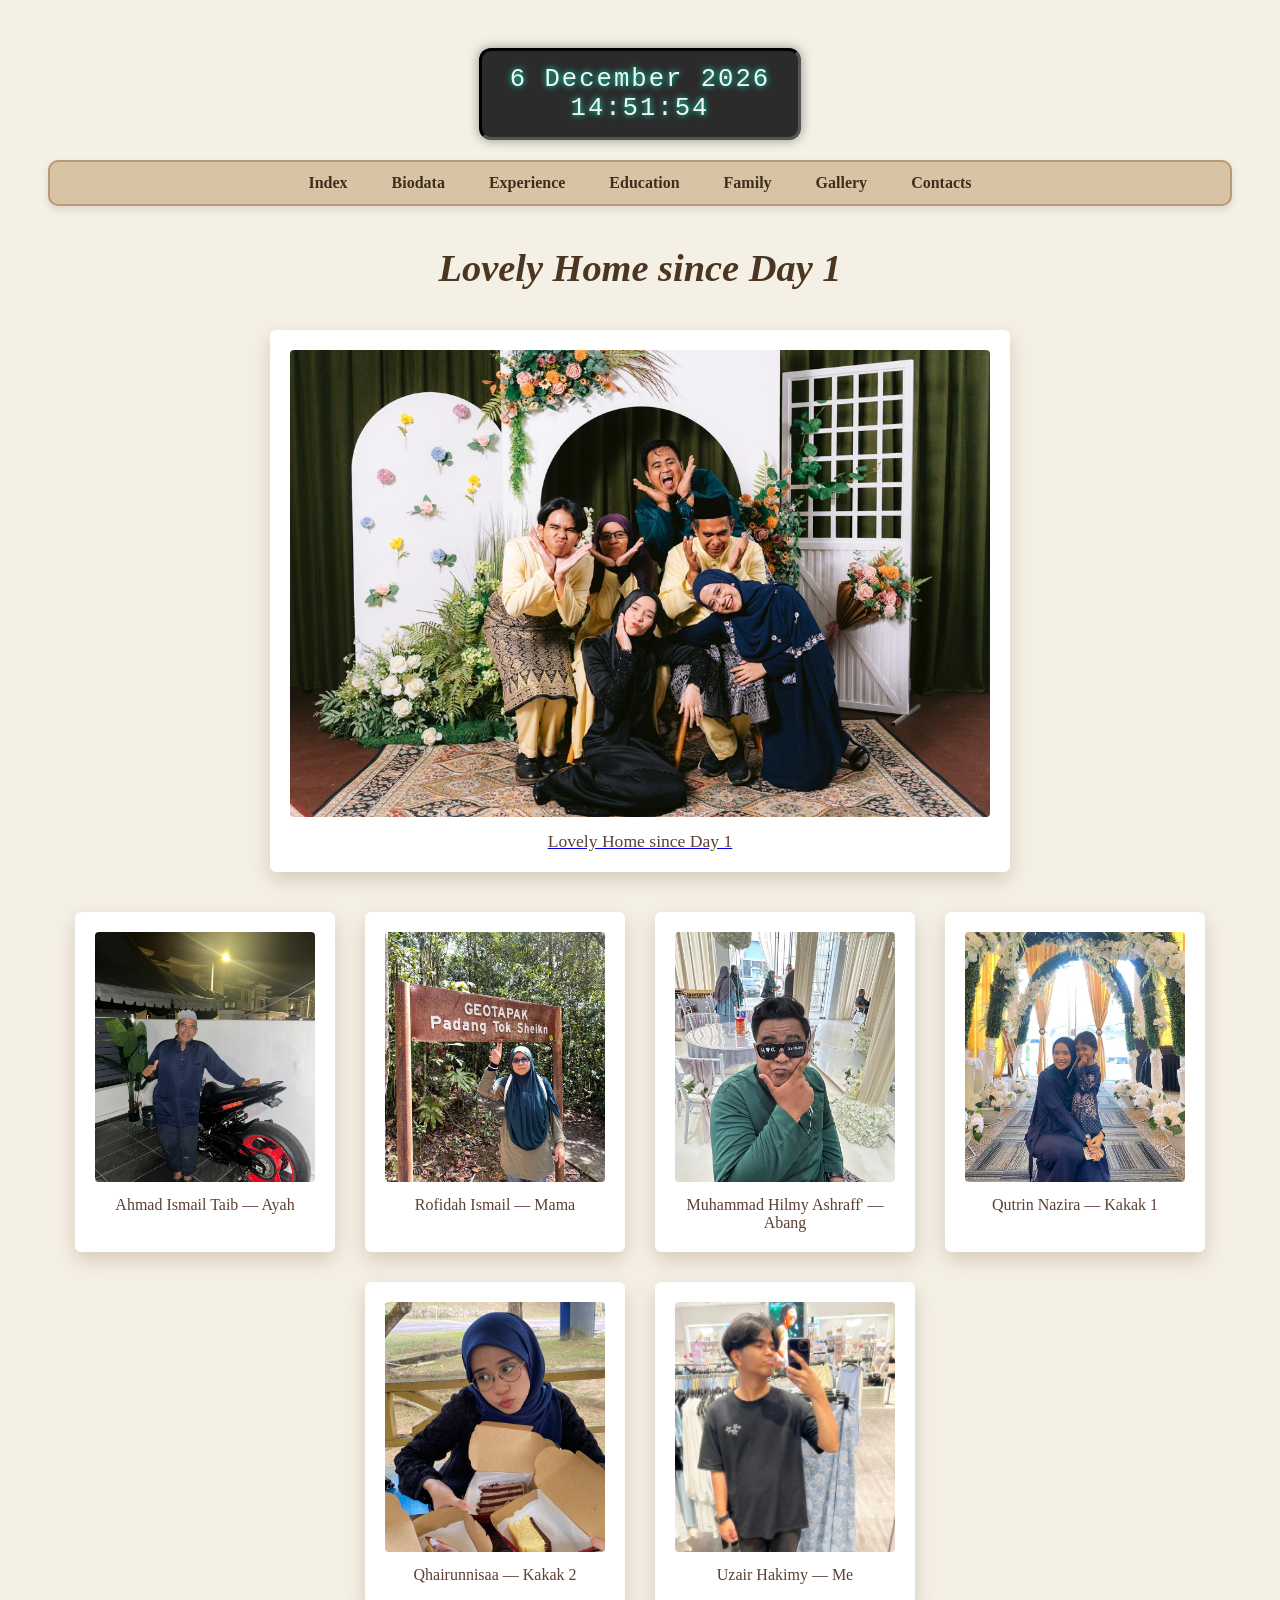
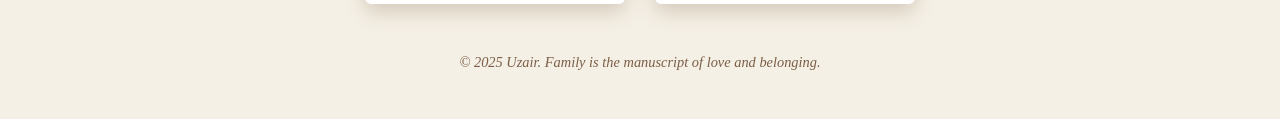
==== family.html @ e64a84ff "Add files via upload" ====
<!DOCTYPE html>
<html lang="en">
<head>
  <meta charset="UTF-8">
  <title>Family</title>
  <style>
    body {
      font-family: 'Georgia', serif;
      background-image: url('https://www.transparenttextures.com/patterns/old-map.png');
      background-color: #f5f0e6;
      color: #3e2f1c;
      padding: 40px;
    }

    /* Clock styling */
    #clock-container {
      text-align: center;
      margin-bottom: 20px;
    }

    #clock {
      font-family: 'Courier New', monospace;
      font-size: 1.6em;
      color: #f4f4f4;
      background-color: #2b2b2b;
      border: 3px inset #555;
      padding: 14px 28px;
      border-radius: 12px;
      display: inline-block;
      box-shadow: 0 0 12px rgba(0,0,0,0.4);
      letter-spacing: 2px;
      text-shadow: 0 0 6px #00ffcc;
    }

    /* Navbar styling */
    .navbar {
      background-color: #d8c3a5;
      border: 2px solid #b89b72;
      padding: 12px;
      border-radius: 10px;
      text-align: center;
      box-shadow: 0 4px 8px rgba(0,0,0,0.1);
      margin-bottom: 40px;
    }

    .navbar a {
      color: #3e2f1c;
      text-decoration: none;
      margin: 0 20px;
      font-weight: bold;
      font-family: 'Palatino Linotype', serif;
    }

    .navbar a:hover { text-decoration: underline; }

    h1 {
      font-family: 'Palatino Linotype', serif;
      font-style: italic;
      font-size: 2.4em;
      color: #4b3621;
      text-align: center;
      margin-bottom: 40px;
    }

.family-photo {
  text-align: center;
  margin-bottom: 40px;
}

.family-photo .polaroid {
  background-color: #fff;
  border: 10px solid #fff;
  border-radius: 6px;
  box-shadow: 0 8px 20px rgba(120, 90, 60, 0.25);
  padding: 10px;
  text-align: center;
  width: 100%;
  max-width: 700px;
  margin: 0 auto;
}

.family-photo .polaroid img {
  width: 100%;
  height: auto;
  object-fit: cover;
  border-radius: 4px;
  margin-bottom: 10px;
}

.family-photo .caption {
  font-family: 'Georgia', serif;
  font-size: 1.1em;
  color: #5c4033;
  animation: glow 2s ease-in-out infinite alternate;
}

@keyframes glow {
  from { text-shadow: 0 0 5px rgba(255, 235, 200, 0.4); }
  to   { text-shadow: 0 0 15px rgba(255, 235, 200, 0.8); }
}


    .polaroid-grid {
      display: flex;
      flex-wrap: wrap;
      justify-content: center;
      gap: 30px;
    }

    .polaroid {
      background-color: #fff;
      border: 10px solid #fff;
      border-radius: 6px;
      box-shadow: 0 8px 20px rgba(120, 90, 60, 0.25);
      padding: 10px;
      text-align: center;
      width: 220px;
    }

    .polaroid img {
      width: 100%;
      height: 250px;
      object-fit: cover;
      border-radius: 4px;
      margin-bottom: 10px;
    }

.polaroid-grid {
  display: flex;
  flex-wrap: wrap;
  justify-content: center;
  gap: 30px;
}

    .caption {
      font-family: 'Georgia', serif;
      font-size: 1em;
      color: #5c4033;
      animation: glow 2s ease-in-out infinite alternate;
    }

    @keyframes glow {
      from { text-shadow: 0 0 5px rgba(255, 235, 200, 0.4); }
      to   { text-shadow: 0 0 15px rgba(255, 235, 200, 0.8); }
    }

    .footer {
      text-align: center;
      font-size: 0.9em;
      color: #7b5e45;
      margin-top: 50px;
      font-style: italic;
    }
  </style>
</head>
<body>

  <!-- Clock -->
  <div id="clock-container">
    <div id="clock"></div>
  </div>

  <!-- Navbar -->
  <div class="navbar">
      <a href="index.html">Index</a>
      <a href="biodata.html">Biodata</a>
      <a href="experience.html">Experience</a>
      <a href="education.html">Education</a>
      <a href="family.html">Family</a>
      <a href="gallery.html">Gallery</a>
      <a href="contacts.html">Contacts</a>
  </div>

  <h1>Lovely Home since Day 1</h1>

  <!-- Full Family Photo -->
  <div class="family-photo">
  <a href="familygroup.jpg" target="_blank">
    <div class="polaroid">
      <img src="familygroup.jpg" alt="Keluarga Kami">
      <div class="caption">Lovely Home since Day 1</div>
    </div>
  </a>
</div>

  <!-- Individual Polaroid Frames -->
  <div class="polaroid-grid">
    <div class="polaroid">
      <img src="ayah.jpg" alt="Ayah">
      <div class="caption">Ahmad Ismail Taib — Ayah</div>
    </div>
    <div class="polaroid">
      <img src="mama.jpg" alt="Mama">
      <div class="caption">Rofidah Ismail — Mama</div>
    </div>
    <div class="polaroid">
      <img src="abang.jpg" alt="Eldest Brother">
      <div class="caption">Muhammad Hilmy Ashraff' — Abang</div>
    </div>
    <div class="polaroid">
      <img src="sister1.jpg" alt="Eldest Sister">
      <div class="caption">Qutrin Nazira — Kakak 1</div>
    </div>
    <div class="polaroid">
      <img src="sister2.jpg" alt="Second Eldest Sister">
      <div class="caption">Qhairunnisaa — Kakak 2</div>
    </div>
    <div class="polaroid">
      <img src="jajai.jpg" alt="Me">
      <div class="caption">Uzair Hakimy — Me</div>
    </div>
  </div>

  <div class="footer">
    &copy; 2025 Uzair. Family is the manuscript of love and belonging.
  </div>

  <!-- Clock Script -->
  <script>
    function updateClock() {
      const options = {
        timeZone: 'Asia/Kuala_Lumpur',
        hour: '2-digit',
        minute: '2-digit',
        second: '2-digit',
        year: 'numeric',
        month: 'long',
        day: 'numeric'
      };

      const now = new Date();
      const formatter = new Intl.DateTimeFormat('en-GB', options);
      const parts = formatter.formatToParts(now);

      let dateStr = '';
      let timeStr = '';
      parts.forEach(part => {
        if (['year', 'month', 'day'].includes(part.type)) {
          dateStr += part.value + ' ';
        }
        if (['hour', 'minute', 'second'].includes(part.type)) {
          timeStr += part.value + (part.type !== 'second' ? ':' : '');
        }
      });

      document.getElementById('clock').innerHTML = 
        `${dateStr.trim()}<br>${timeStr}`;
    }

    setInterval(updateClock, 1000);
    updateClock();
  </script>

</body>
</html>
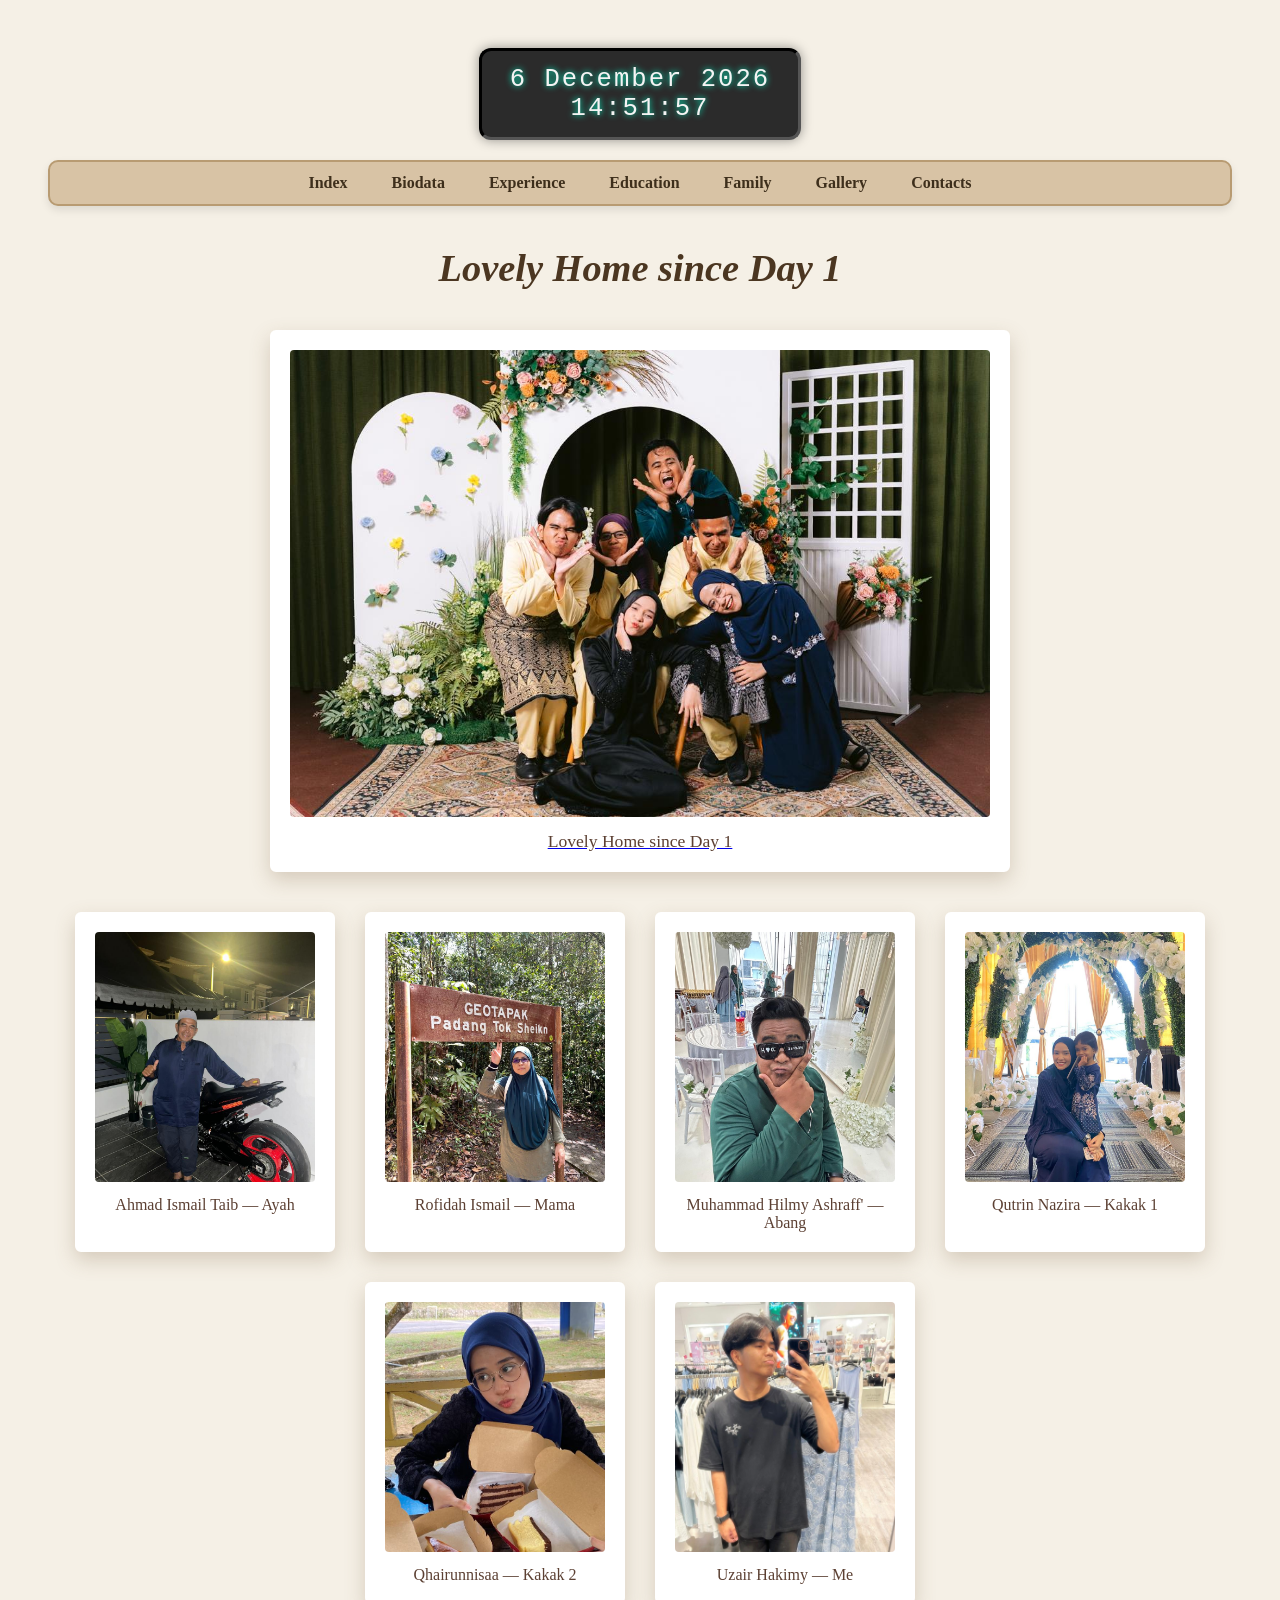
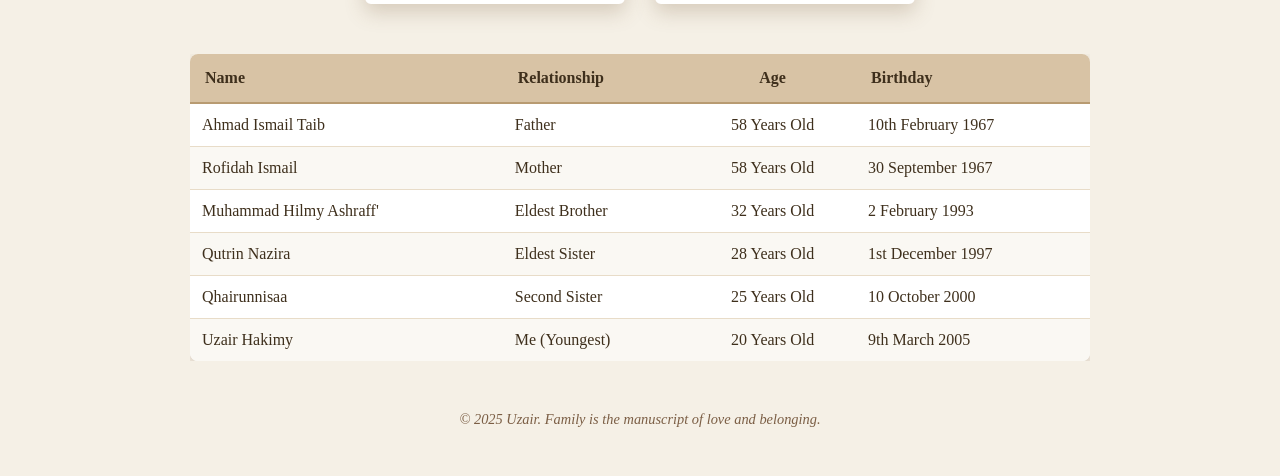
==== commit 777323b6: "Update family.html" ====
--- a/family.html
+++ b/family.html
@@ -62,49 +62,44 @@
       margin-bottom: 40px;
     }
 
-.family-photo {
-  text-align: center;
-  margin-bottom: 40px;
-}
-
-.family-photo .polaroid {
-  background-color: #fff;
-  border: 10px solid #fff;
-  border-radius: 6px;
-  box-shadow: 0 8px 20px rgba(120, 90, 60, 0.25);
-  padding: 10px;
-  text-align: center;
-  width: 100%;
-  max-width: 700px;
-  margin: 0 auto;
-}
-
-.family-photo .polaroid img {
-  width: 100%;
-  height: auto;
-  object-fit: cover;
-  border-radius: 4px;
-  margin-bottom: 10px;
-}
-
-.family-photo .caption {
-  font-family: 'Georgia', serif;
-  font-size: 1.1em;
-  color: #5c4033;
-  animation: glow 2s ease-in-out infinite alternate;
-}
-
-@keyframes glow {
-  from { text-shadow: 0 0 5px rgba(255, 235, 200, 0.4); }
-  to   { text-shadow: 0 0 15px rgba(255, 235, 200, 0.8); }
-}
-
+    .family-photo {
+      text-align: center;
+      margin-bottom: 40px;
+    }
+
+    .family-photo .polaroid {
+      background-color: #fff;
+      border: 10px solid #fff;
+      border-radius: 6px;
+      box-shadow: 0 8px 20px rgba(120, 90, 60, 0.25);
+      padding: 10px;
+      text-align: center;
+      width: 100%;
+      max-width: 700px;
+      margin: 0 auto;
+    }
+
+    .family-photo .polaroid img {
+      width: 100%;
+      height: auto;
+      object-fit: cover;
+      border-radius: 4px;
+      margin-bottom: 10px;
+    }
+
+    .family-photo .caption {
+      font-family: 'Georgia', serif;
+      font-size: 1.1em;
+      color: #5c4033;
+      animation: glow 2s ease-in-out infinite alternate;
+    }
 
     .polaroid-grid {
       display: flex;
       flex-wrap: wrap;
       justify-content: center;
       gap: 30px;
+      margin-bottom: 50px;
     }
 
     .polaroid {
@@ -125,13 +120,6 @@
       margin-bottom: 10px;
     }
 
-.polaroid-grid {
-  display: flex;
-  flex-wrap: wrap;
-  justify-content: center;
-  gap: 30px;
-}
-
     .caption {
       font-family: 'Georgia', serif;
       font-size: 1em;
@@ -142,6 +130,57 @@
     @keyframes glow {
       from { text-shadow: 0 0 5px rgba(255, 235, 200, 0.4); }
       to   { text-shadow: 0 0 15px rgba(255, 235, 200, 0.8); }
+    }
+
+    /* Table styling */
+    .table-container {
+      max-width: 900px;
+      margin: 50px auto;
+      overflow-x: auto;
+    }
+
+    .family-table {
+      width: 100%;
+      border-collapse: collapse;
+      background-color: #fff;
+      box-shadow: 0 8px 20px rgba(120, 90, 60, 0.25);
+      border-radius: 8px;
+      overflow: hidden;
+    }
+
+    .family-table thead tr {
+      background-color: #d8c3a5;
+      color: #3e2f1c;
+    }
+
+    .family-table th {
+      padding: 15px;
+      text-align: left;
+      font-family: 'Palatino Linotype', serif;
+      border-bottom: 2px solid #b89b72;
+      font-weight: bold;
+    }
+
+    .family-table th.center {
+      text-align: center;
+    }
+
+    .family-table td {
+      padding: 12px;
+      color: #3e2f1c;
+      border-bottom: 1px solid #e8dcc8;
+    }
+
+    .family-table td.center {
+      text-align: center;
+    }
+
+    .family-table tbody tr:nth-child(even) {
+      background-color: #faf8f3;
+    }
+
+    .family-table tbody tr:last-child td {
+      border-bottom: none;
     }
 
     .footer {
@@ -175,13 +214,13 @@
 
   <!-- Full Family Photo -->
   <div class="family-photo">
-  <a href="familygroup.jpg" target="_blank">
-    <div class="polaroid">
-      <img src="familygroup.jpg" alt="Keluarga Kami">
-      <div class="caption">Lovely Home since Day 1</div>
-    </div>
-  </a>
-</div>
+    <a href="familygroup.jpg" target="_blank">
+      <div class="polaroid">
+        <img src="familygroup.jpg" alt="Keluarga Kami">
+        <div class="caption">Lovely Home since Day 1</div>
+      </div>
+    </a>
+  </div>
 
   <!-- Individual Polaroid Frames -->
   <div class="polaroid-grid">
@@ -209,6 +248,58 @@
       <img src="jajai.jpg" alt="Me">
       <div class="caption">Uzair Hakimy — Me</div>
     </div>
+  </div>
+
+  <!-- Family Information Table -->
+  <div class="table-container">
+    <table class="family-table">
+      <thead>
+        <tr>
+          <th>Name</th>
+          <th>Relationship</th>
+          <th class="center">Age</th>
+          <th>Birthday</th>
+        </tr>
+      </thead>
+      <tbody>
+        <tr>
+          <td>Ahmad Ismail Taib</td>
+          <td>Father</td>
+          <td class="center">58 Years Old</td>
+          <td>10th February 1967</td>
+        </tr>
+        <tr>
+          <td>Rofidah Ismail</td>
+          <td>Mother</td>
+          <td class="center">58 Years Old</td>
+          <td>30 September 1967</td>
+        </tr>
+        <tr>
+          <td>Muhammad Hilmy Ashraff'</td>
+          <td>Eldest Brother</td>
+          <td class="center">32 Years Old</td>
+          <td>2 February 1993</td>
+        </tr>
+        <tr>
+          <td>Qutrin Nazira</td>
+          <td>Eldest Sister</td>
+          <td class="center">28 Years Old</td>
+          <td>1st December 1997</td>
+        </tr>
+        <tr>
+          <td>Qhairunnisaa</td>
+          <td>Second Sister</td>
+          <td class="center">25 Years Old</td>
+          <td>10 October 2000</td>
+        </tr>
+        <tr>
+          <td>Uzair Hakimy</td>
+          <td>Me (Youngest)</td>
+          <td class="center">20 Years Old</td>
+          <td>9th March 2005</td>
+        </tr>
+      </tbody>
+    </table>
   </div>
 
   <div class="footer">
@@ -252,4 +343,4 @@
   </script>
 
 </body>
-</html>+</html>
